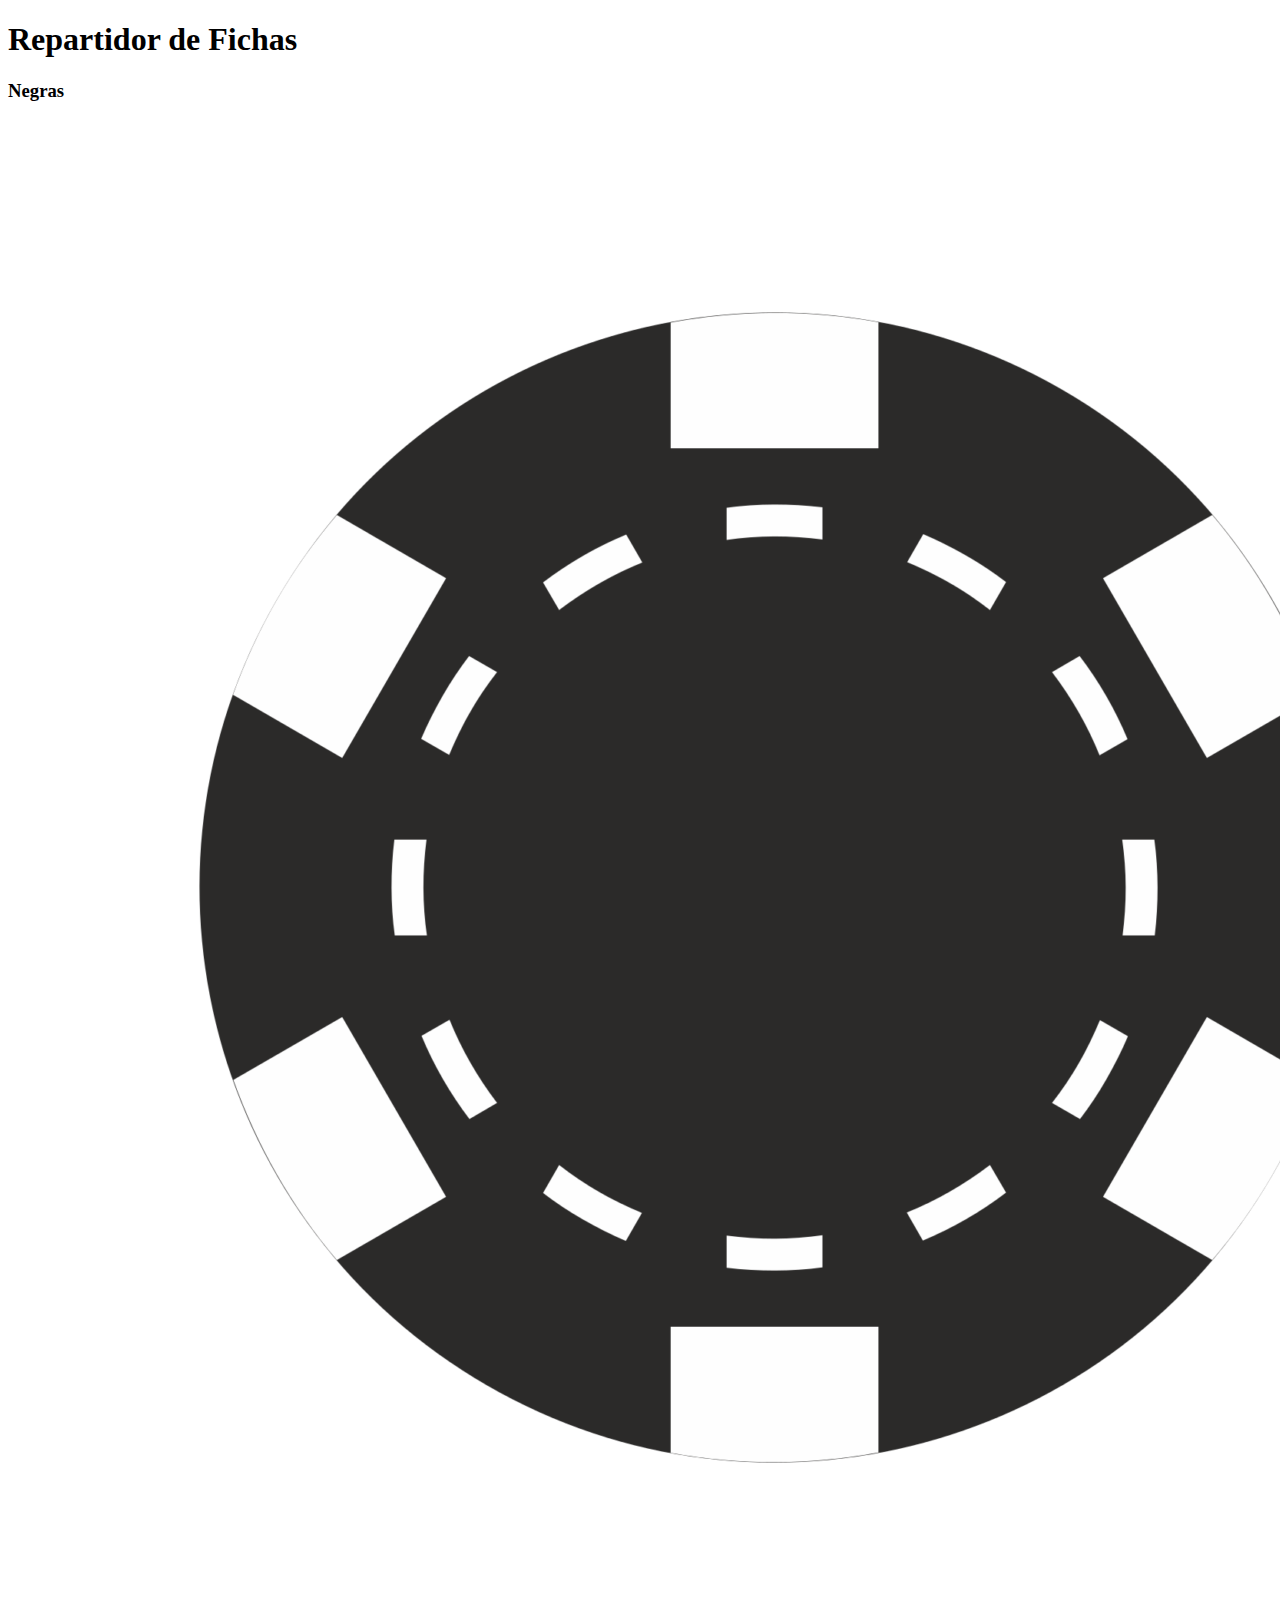
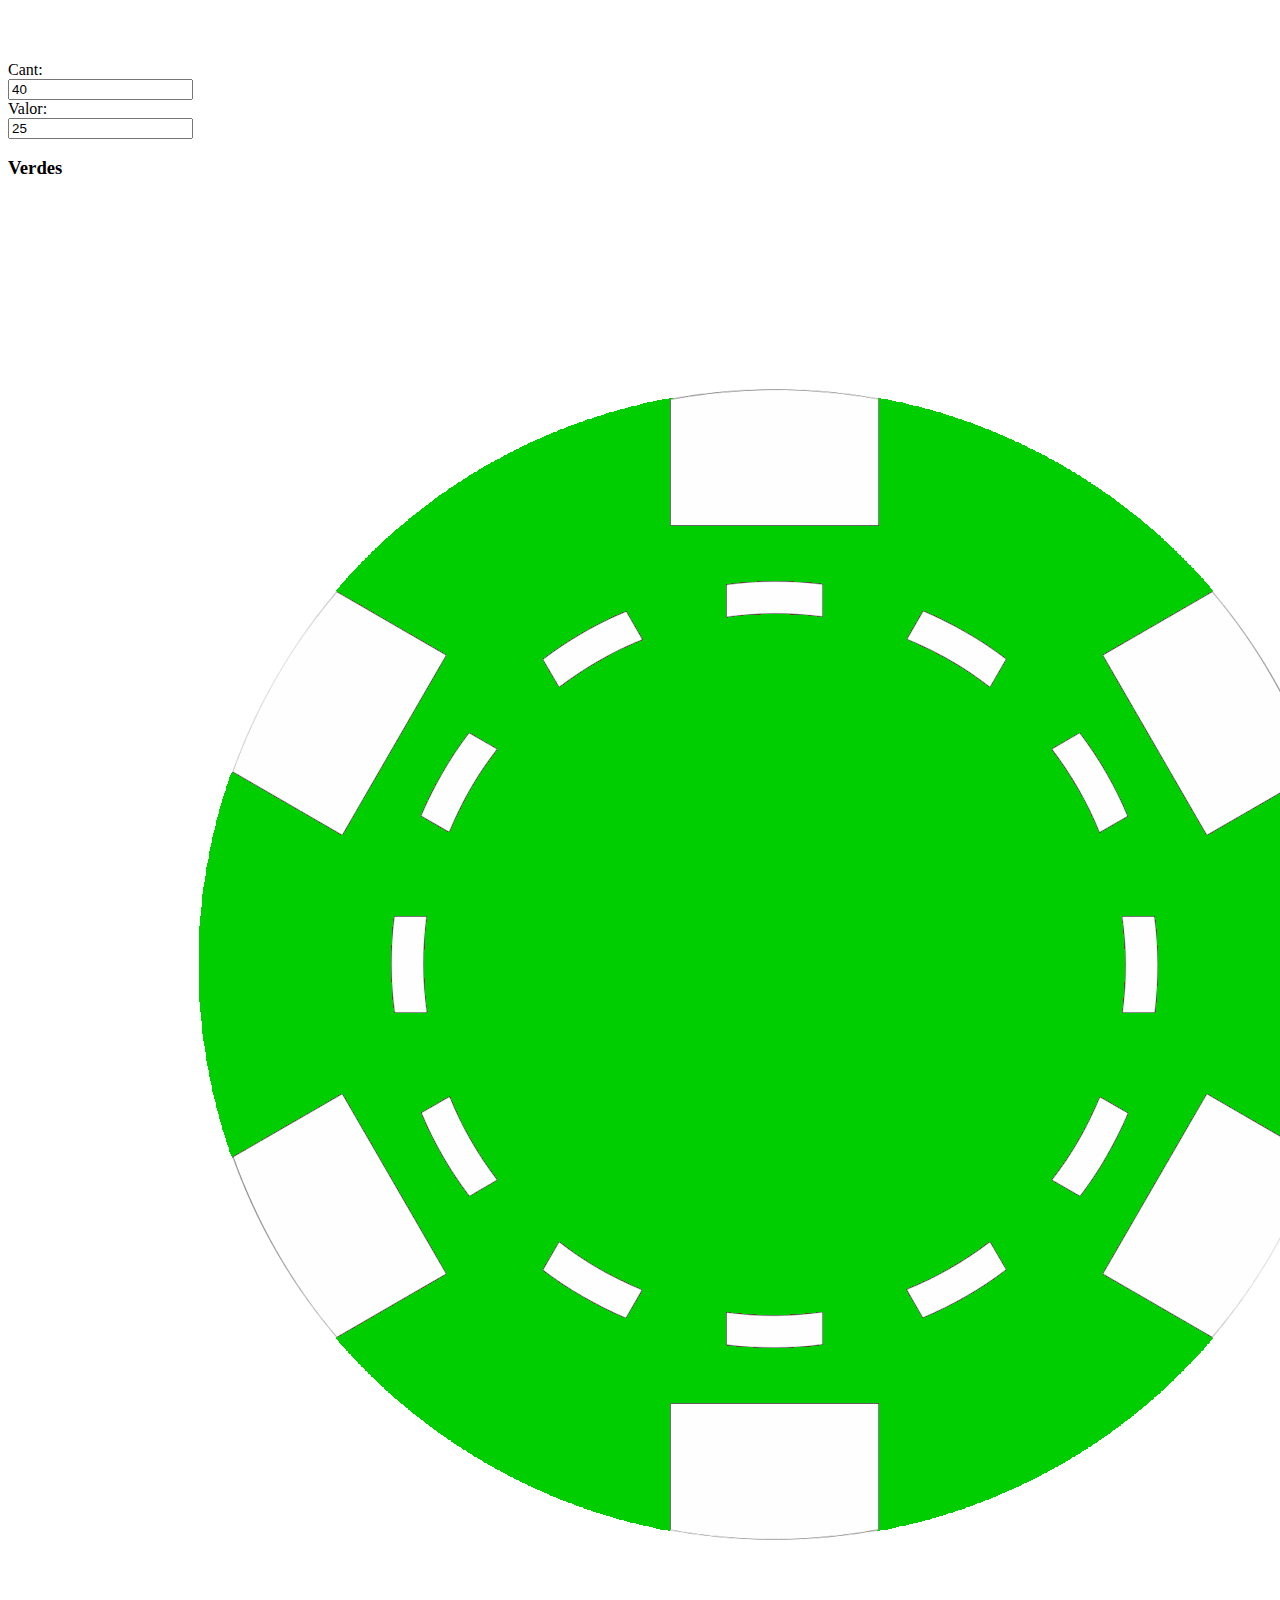
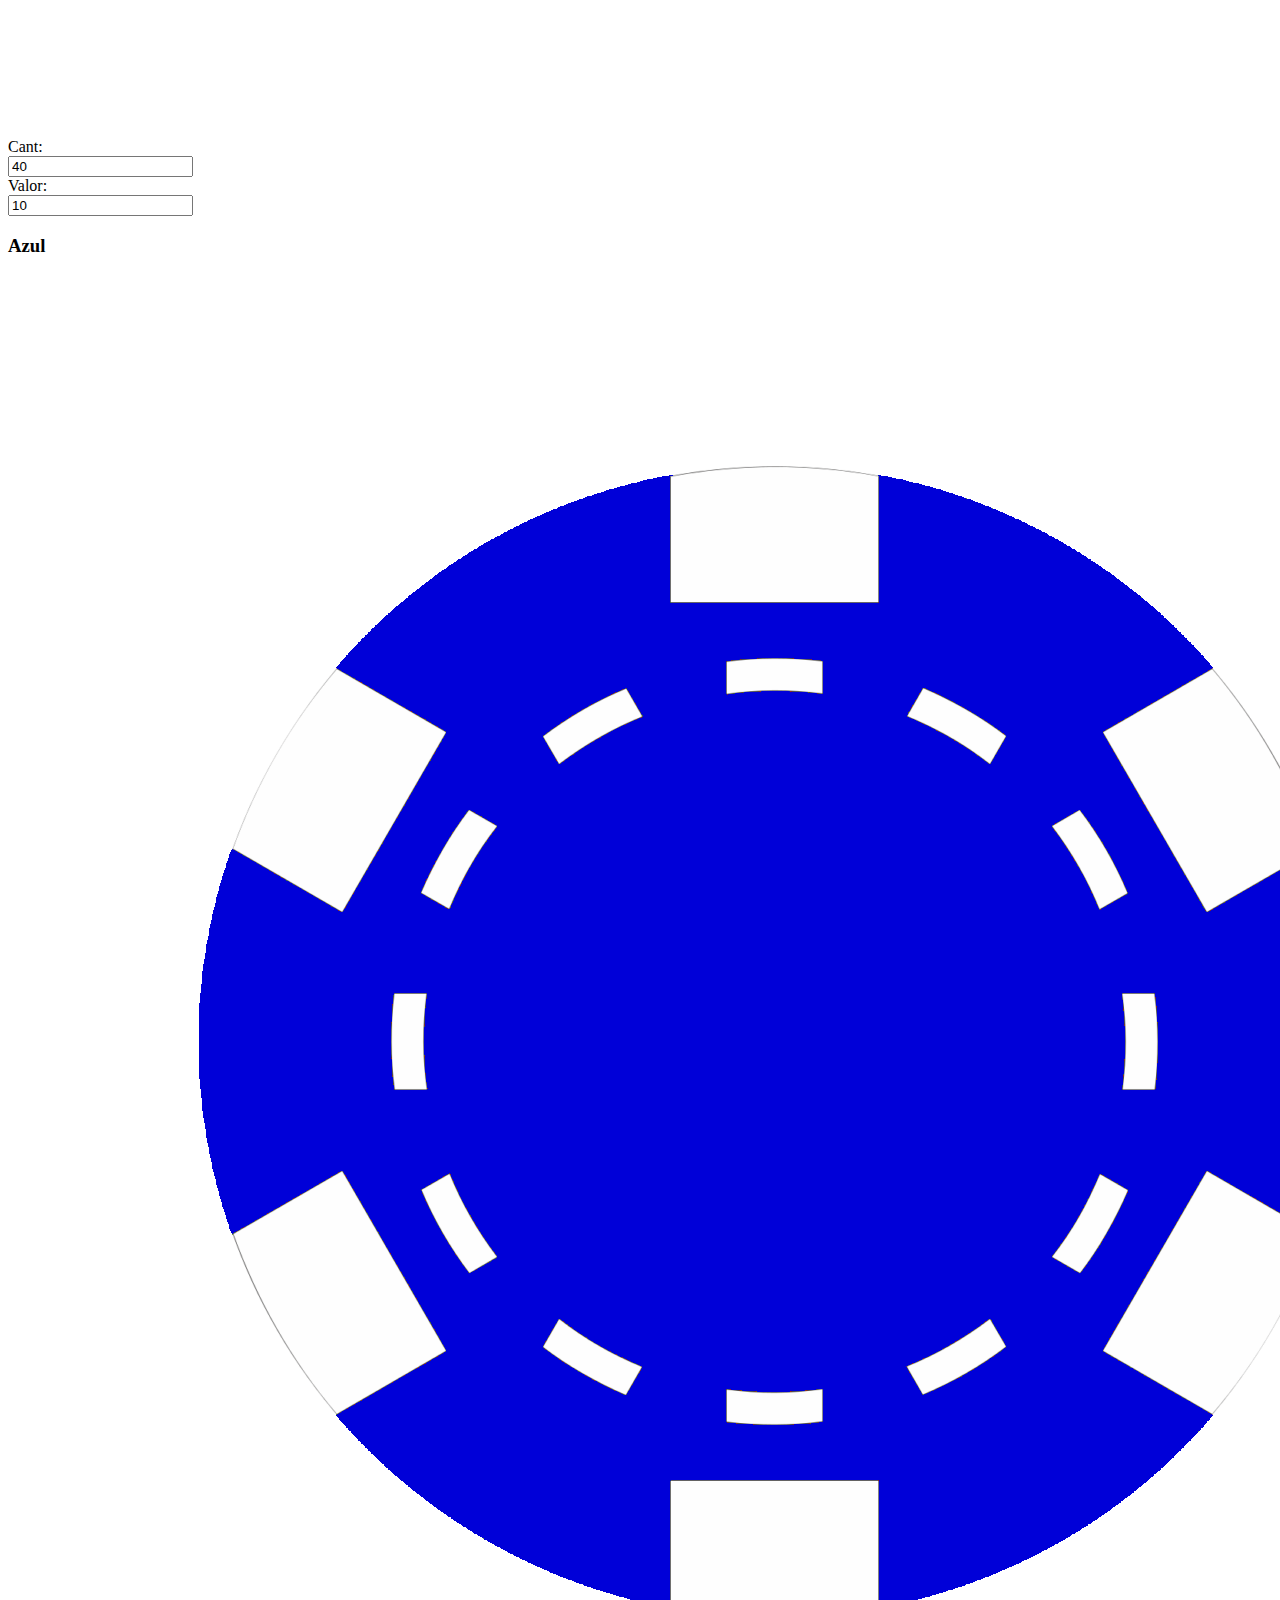
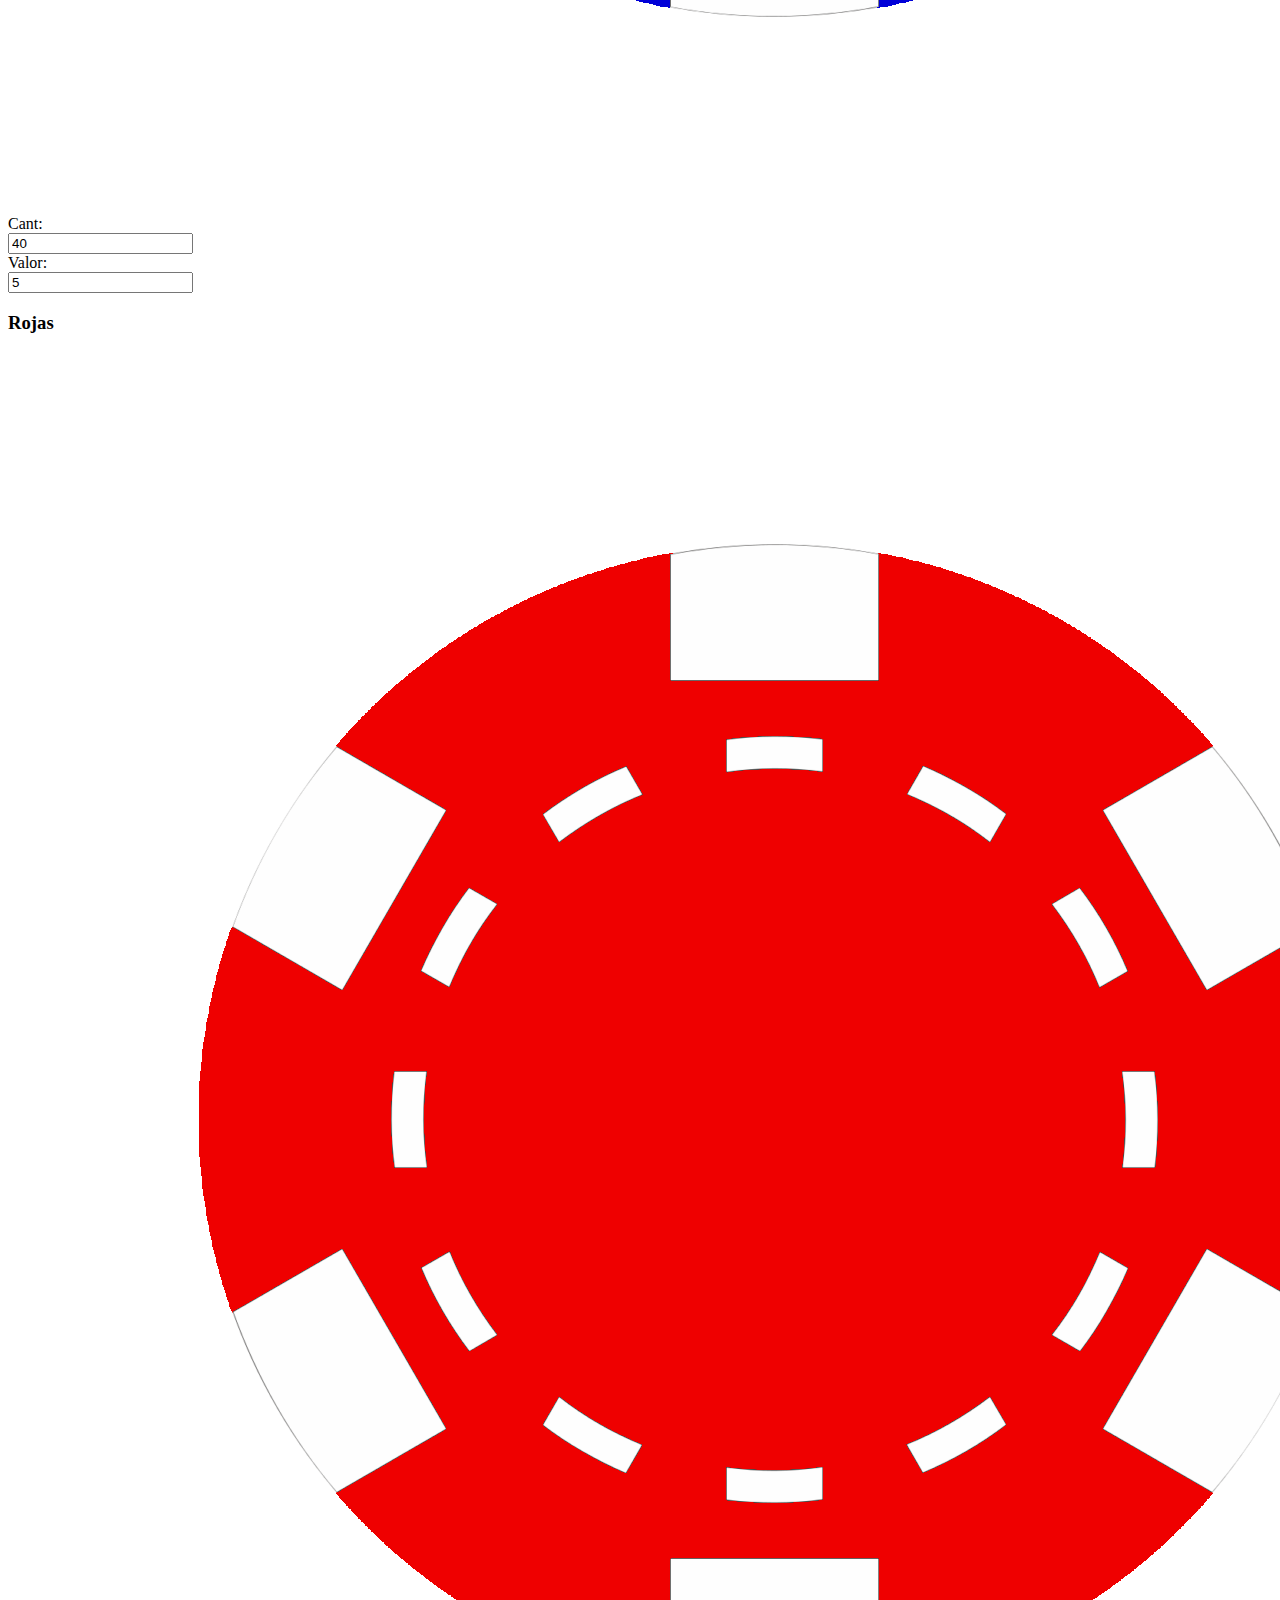
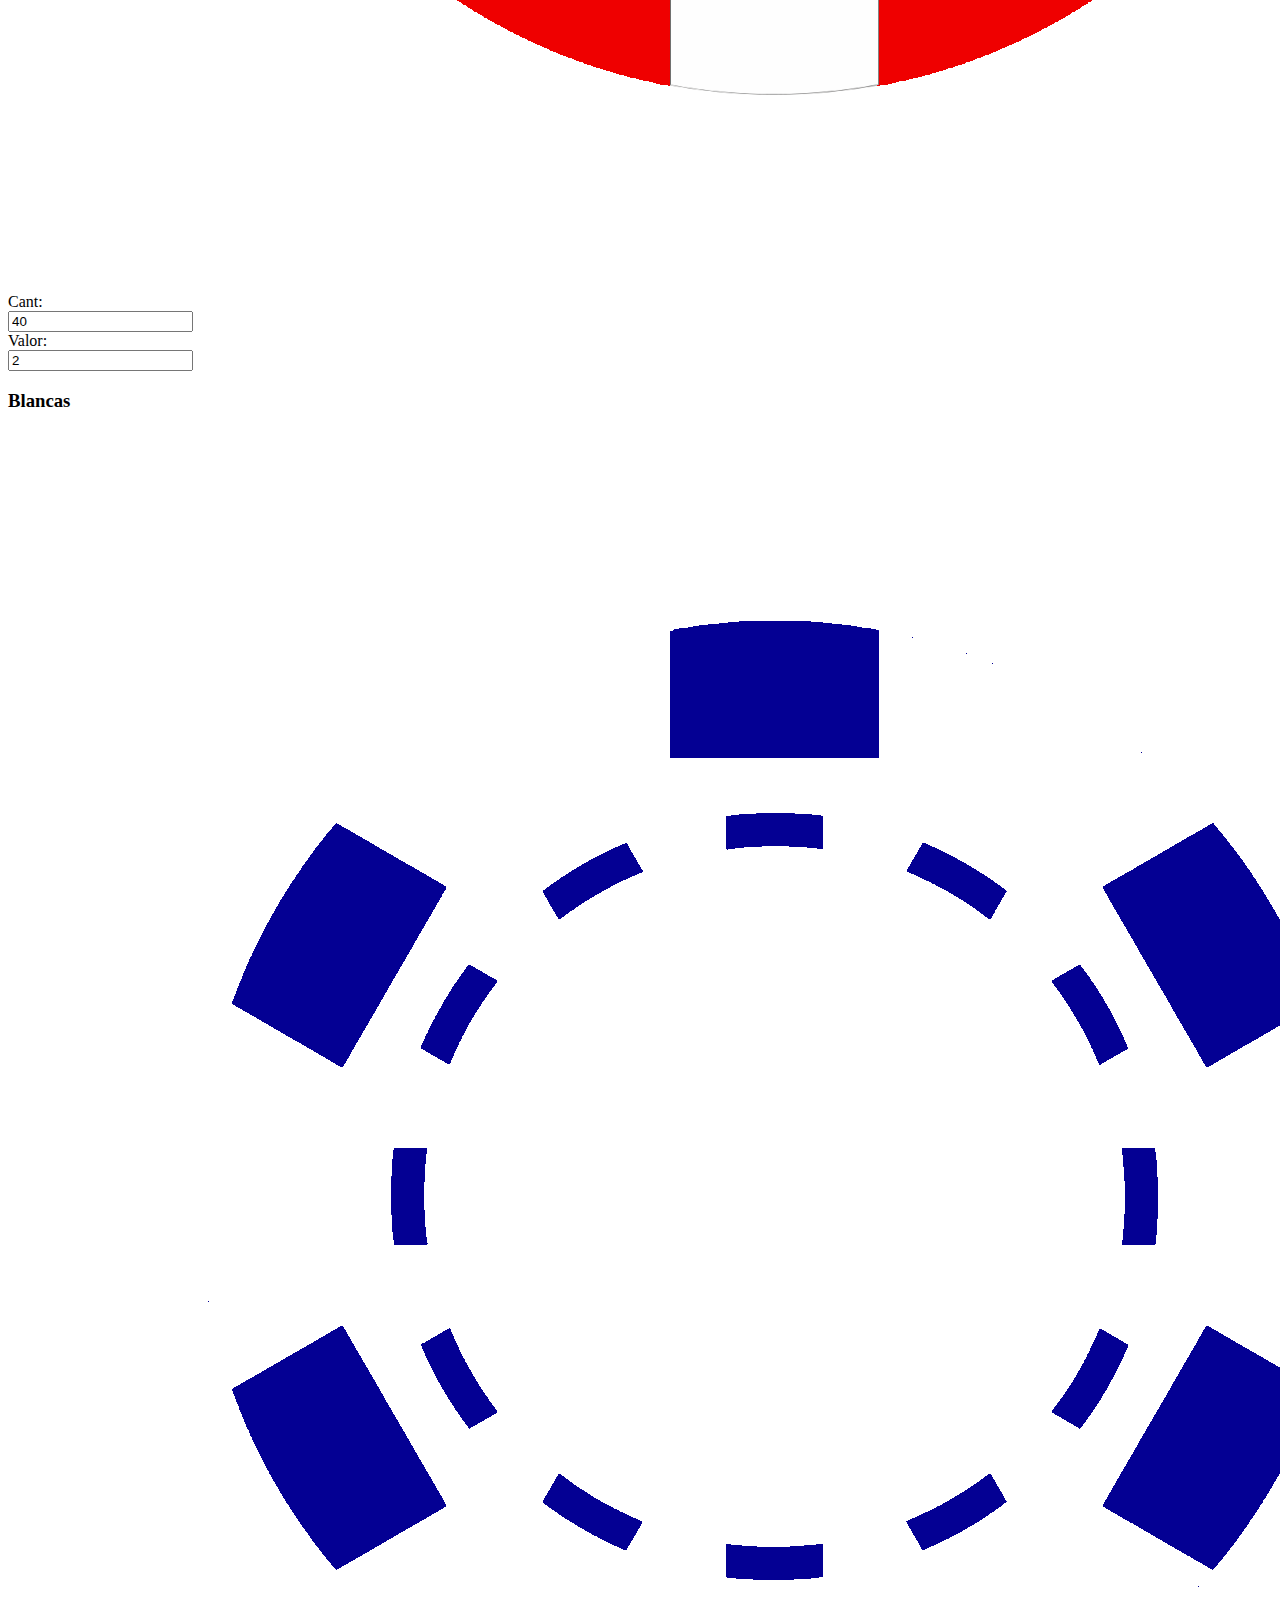
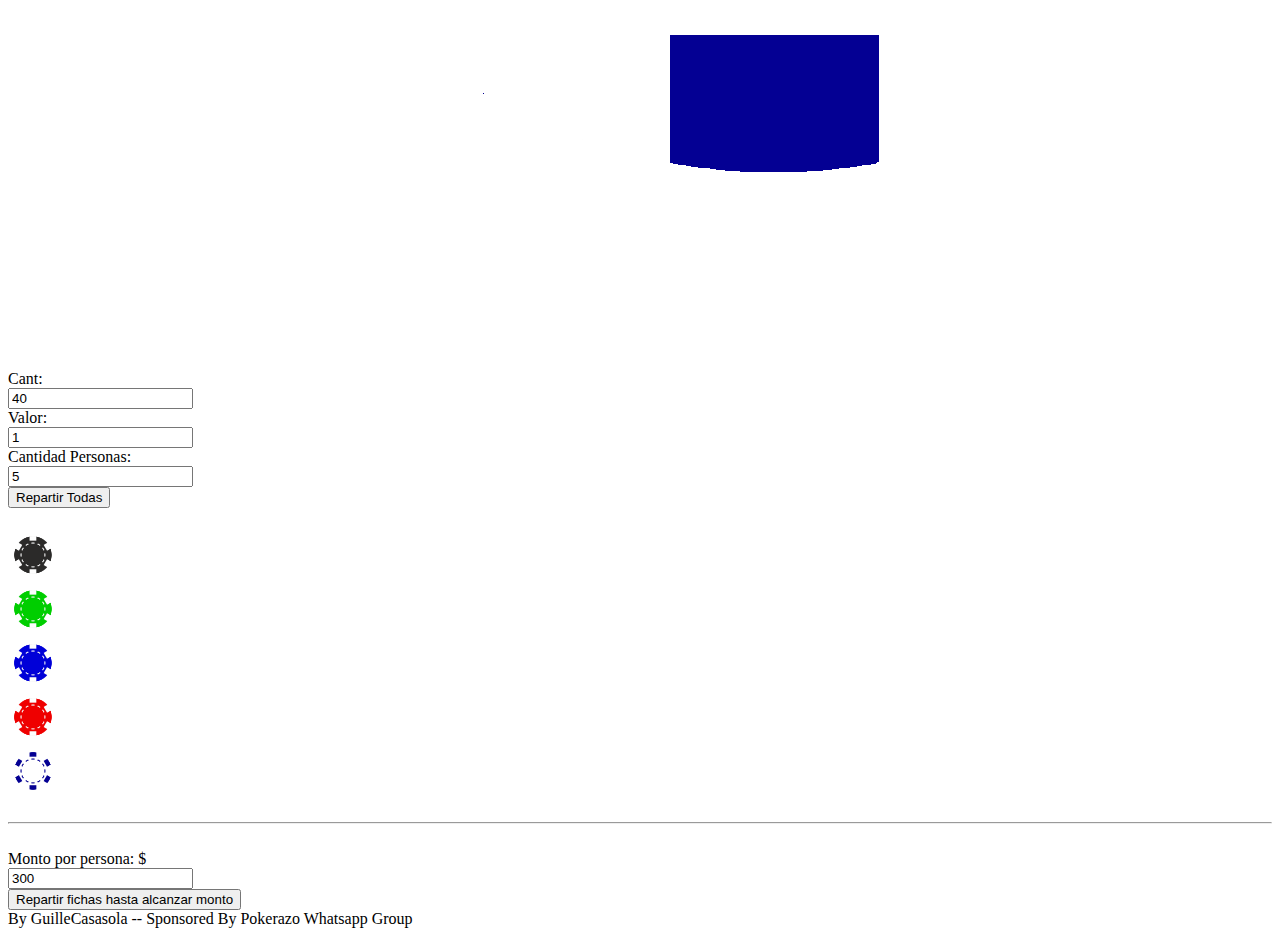
==== index.html @ 1a16ba68 "Initial Commit" ====
<!DOCTYPE html>
<html lang="en">
<head>
    <meta charset="UTF-8">
    <meta http-equiv="X-UA-Compatible" content="IE=edge">
    <meta name="viewport" content="width=device-width, initial-scale=1.0">
    <title>Repartidor de Fichas</title>
    <link href="https://cdn.jsdelivr.net/npm/bootstrap@5.1.3/dist/css/bootstrap.min.css" rel="stylesheet" integrity="sha384-1BmE4kWBq78iYhFldvKuhfTAU6auU8tT94WrHftjDbrCEXSU1oBoqyl2QvZ6jIW3" crossorigin="anonymous">
    <script src="https://cdn.jsdelivr.net/npm/bootstrap@5.1.3/dist/js/bootstrap.bundle.min.js" integrity="sha384-ka7Sk0Gln4gmtz2MlQnikT1wXgYsOg+OMhuP+IlRH9sENBO0LRn5q+8nbTov4+1p" crossorigin="anonymous"></script>

</head>
<body>
    <div class="row text-center py-5">
        <h1> Repartidor de Fichas</h1>
    </div>
    <div class="row text-center justify-content-center">
        <div class="col-6 col-sm-3 col-md-2  col-lg-2   ">
            <h3>Negras</h3>
            <img src="images/ficha_negra.png" alt="Ficha Negra" class="w-100">
            <div class="form-group row justify-content-center">
                <label for="ficha1" class="col-3 col-form-label">Cant:</label>
                <div class="col-6">
                    <input type="number" class="form-control" id="ficha1" placeholder="Cant disponible" value="40">
                </div>
            </div>
            <div class="form-group row justify-content-center">
                <label for="valorFicha1" class="col-3 col-form-label">Valor:</label>
                <div class="col-6">
                    <input type="number" class="form-control" id="valorFicha1" placeholder="Valor Ficha" value="25">
                </div>
            </div>     
        </div>
        <div class="col-6 col-sm-3 col-md-2  col-lg-2 ">
            <h3>Verdes</h3>
            <img src="images/ficha_verde.png" alt="Ficha Verde" class="w-100">
            <div class="form-group row justify-content-center">
                <label for="ficha2" class="col-3 col-form-label">Cant:</label>
                <div class="col-6">
                    <input type="number" class="form-control" id="ficha2" placeholder="Cant disponible" value="40">
                </div>
            </div>
            <div class="form-group row justify-content-center">
                <label for="valorFicha2" class="col-3 col-form-label">Valor:</label>
                <div class="col-6">
                    <input type="number" class="form-control" id="valorFicha2" placeholder="Valor Ficha" value="10">
                </div>
            </div>    
        </div>
        <div class="col-6 col-sm-3 col-md-2  col-lg-2 ">
            <h3>Azul</h3>
            <img src="images/ficha_azul.png" alt="Ficha Verde" class="w-100">
            <div class="form-group row justify-content-center">
                <label for="ficha3" class="col-3 col-form-label">Cant:</label>
                <div class="col-6">
                    <input type="number" class="form-control" id="ficha3" placeholder="Cant disponible" value="40">
                </div>
            </div>
            <div class="form-group row justify-content-center">
                <label for="valorFicha3" class="col-3 col-form-label">Valor:</label>
                <div class="col-6">
                    <input type="number" class="form-control" id="valorFicha3" placeholder="Valor Ficha" value="5">
                </div>
            </div>    
        </div>
        <div class="col-6 col-sm-3 col-md-2  col-lg-2 ">
            <h3>Rojas</h3>
            <img src="images/ficha_roja.png" alt="Ficha Roja" class="w-100">

            <div class="form-group row justify-content-center">
                <label for="ficha4" class="col-3 col-form-label">Cant:</label>
                <div class="col-6">
                    <input type="number" class="form-control" id="ficha4" placeholder="Cant disponible" value="40">
                </div>
            </div>
            <div class="form-group row justify-content-center">
                <label for="valorFicha4" class="col-3 col-form-label">Valor:</label>
                <div class="col-6">
                    <input type="number" class="form-control" id="valorFicha4" placeholder="Valor Ficha" value="2">
                </div>
            </div>         
        </div>
        <div class="col-6 col-sm-3 col-md-2  col-lg-2 ">
            <h3>Blancas</h3>
            <img src="images/ficha_blanca.png" alt="Ficha Blanca" class="w-100">

            <div class="form-group row justify-content-center">
                <label for="ficha5" class="col-3 col-form-label">Cant:</label>
                <div class="col-6">
                    <input type="number" class="form-control" id="ficha5" placeholder="Cant disponible" value="40">
                </div>
            </div>
            <div class="form-group row justify-content-center">
                <label for="valorFicha5" class="col-3 col-form-label">Valor:</label>
                <div class="col-6">
                    <input type="number" class="form-control" id="valorFicha5" placeholder="Valor Ficha" value="1">
                </div>
            </div> 
        </div>
    </div>
    <div class="row p-5">
        <div class="col-12 col-sm-6">
            <div class="form-group row justify-content-center">
                <label for="cantPersonas" class="col-5 col-form-label ">Cantidad Personas:</label>
                <div class="col-6">
                    <input type="number" class="form-control" id="cantPersonas" placeholder="Cant Personas" value="5">
                </div>
            </div> 
        </div>
        <button class="btn btn-primary m-3" onclick="calcular()">Repartir Todas </button>
    </div>
    
    <div class="row justify-content-center">
        <div class="col-12 text-center">

            <h4 id="valorMonto"> </h4>
        </div>
        <div class="col-2 d-block text-center">
            <img src="images/ficha_negra.png" class="w-100" style="max-width: 50px;" alt="">
            <span id="fpp1"></span>
        </div>
        <div class="col-2 d-block text-center">
            <img src="images/ficha_verde.png" class="w-100" style="max-width: 50px;" alt="">
            <span id="fpp2"></span>
        </div>
        <div class="col-2 d-block text-center">
            <img src="images/ficha_azul.png" class="w-100" style="max-width: 50px;" alt="">
            <span id="fpp3"></span>
        </div>
        <div class="col-2 d-block text-center">
            <img src="images/ficha_roja.png" class="w-100" style="max-width: 50px;" alt="">
            <span id="fpp4"></span>
        </div>
        <div class="col-2 d-block text-center">
            <img src="images/ficha_blanca.png" class="w-100" style="max-width: 50px;" alt="">
            <span id="fpp5"></span>
        </div>
    </div>
    <div class="p-5">

        <h5 class="text-danger" id="result"></h5>
    </div>
    <hr>

    <br>
    <div class="form-group row justify-content-center">
        <label for="montoAJugar" class="col-3 col-form-label">Monto por persona: $</label>
        <div class="col-6">
            <input type="number" class="form-control" id="montoAJugar" placeholder="$$$" value="300">
        </div>
    </div>
    <div class="row p-5">

        <button class="btn btn-success" onclick="repartirFichas()"> Repartir fichas hasta alcanzar monto</button> <br>
    </div>

    <div class="row">
        <div class="col-12 d-flex justify-content-end">
             By GuilleCasasola -- Sponsored By Pokerazo Whatsapp Group
        </div>
    </div>
</body>
<script src="https://cdn.jsdelivr.net/npm/@popperjs/core@2.10.2/dist/umd/popper.min.js" integrity="sha384-7+zCNj/IqJ95wo16oMtfsKbZ9ccEh31eOz1HGyDuCQ6wgnyJNSYdrPa03rtR1zdB" crossorigin="anonymous"></script>
<script src="https://cdn.jsdelivr.net/npm/bootstrap@5.1.3/dist/js/bootstrap.min.js" integrity="sha384-QJHtvGhmr9XOIpI6YVutG+2QOK9T+ZnN4kzFN1RtK3zEFEIsxhlmWl5/YESvpZ13" crossorigin="anonymous"></script>

<script>
    let cantidades= [];
    let cantPersonas  = 2;
    let tipoFichas  ;
    let cantFichas  ; 
    let monto ;
    let valoresFichas = []
    let maxValue;
    
    document.addEventListener("DOMContentLoaded", function() {
        for (let index = 1; index < 6; index++) {
            valoresFichas.push(document.getElementById("valorFicha"+index).value)
            cantidades.push(document.getElementById("ficha"+index).value)
        }
    });

    function calcular(){
        let total = 0;
        valoresFichas = [];
        cantidades=[];
        for (let index = 1; index < 6; index++) {
            valoresFichas.push(document.getElementById("valorFicha"+index).value)
            cantidades.push(document.getElementById("ficha"+index).value / parseInt(document.getElementById("cantPersonas").value))
            console.log(cantidades)
            let fichasPorPersona = Math.trunc(parseInt(document.getElementById("ficha"+index).value )  / parseInt(document.getElementById("cantPersonas").value)) ;
            total += parseInt(document.getElementById("valorFicha"+index).value) * fichasPorPersona
            
            document.getElementById("fpp"+index).innerHTML = fichasPorPersona;
        }
        document.getElementById("valorMonto").innerText = "Valor Fichas Equitativas: $" + total;
        maxValue= total
    }

    function repartirFichas(){
        calcular()
        let montoAJugar = document.getElementById("montoAJugar").value;
        if( montoAJugar > maxValue){
            document.getElementById("result").innerText = "Los valores de las fichas son bajos para alcanzar el monto a jugar con esa cantidad de personas";
        }else{
            document.getElementById("result").innerText = ""
            console.log(cantidades)
            let maxPorcentaje = [1,1,1,1,1]
            let result = [];
            let montoCalculated = [0,0,0,0,0];
            let fichasCalculated = [0,0,0,0,0];
            let suma = 0
            
            while(suma < montoAJugar && (cantidades.reduce((partialSum, a) => partialSum + a, 0) > 0)){
                console.log(cantidades.reduce((partialSum, a) => partialSum + a, 0) )
                valoresFichas.forEach((element,index) => {
                    suma = montoCalculated.reduce((partialSum, a) => partialSum + a, 0);
                    if((suma+parseInt(element))<=montoAJugar && cantidades[index]>0){
                        
                        montoCalculated[index]+= parseInt(element);
                        fichasCalculated[index]++;
                    }
                    cantidades[index]--;
                });
            }
            fichasCalculated.forEach((element,index) => {
                document.getElementById("valorMonto").innerText = "Monto repartido $" + suma;
                document.getElementById("fpp"+(index+1)).innerText=element;
            });
        }
    }


</script>
</html>
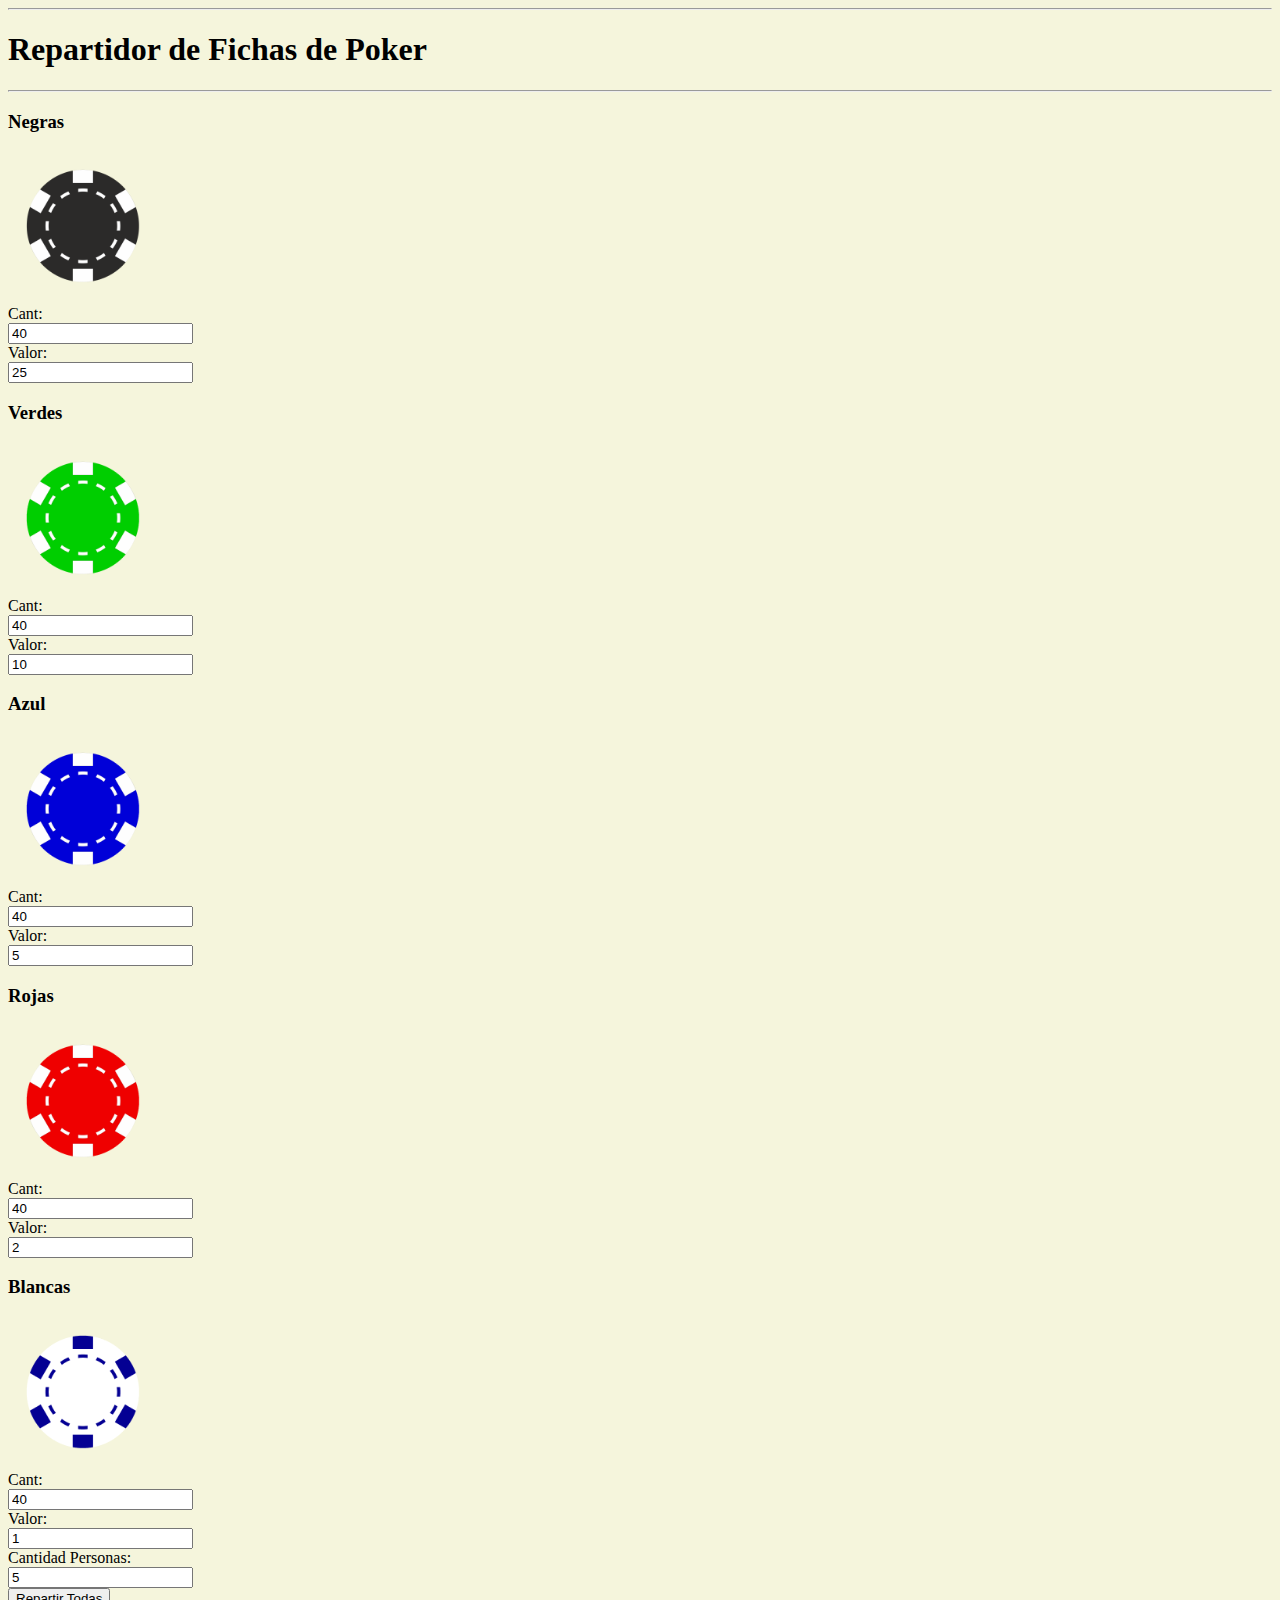
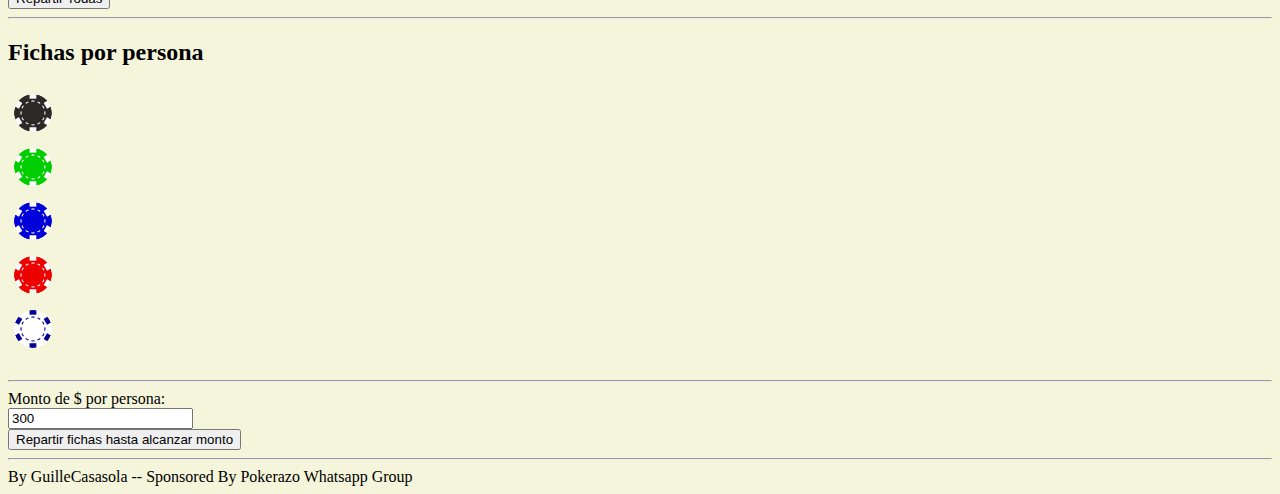
==== commit 83e4fcc1: "update: design fixes" ====
--- a/index.html
+++ b/index.html
@@ -4,100 +4,102 @@
     <meta charset="UTF-8">
     <meta http-equiv="X-UA-Compatible" content="IE=edge">
     <meta name="viewport" content="width=device-width, initial-scale=1.0">
-    <title>Repartidor de Fichas</title>
+    <title>Repartidor de Fichas de Poker</title>
     <link href="https://cdn.jsdelivr.net/npm/bootstrap@5.1.3/dist/css/bootstrap.min.css" rel="stylesheet" integrity="sha384-1BmE4kWBq78iYhFldvKuhfTAU6auU8tT94WrHftjDbrCEXSU1oBoqyl2QvZ6jIW3" crossorigin="anonymous">
     <script src="https://cdn.jsdelivr.net/npm/bootstrap@5.1.3/dist/js/bootstrap.bundle.min.js" integrity="sha384-ka7Sk0Gln4gmtz2MlQnikT1wXgYsOg+OMhuP+IlRH9sENBO0LRn5q+8nbTov4+1p" crossorigin="anonymous"></script>
-
+    <link rel="stylesheet" href="style.css">
 </head>
-<body>
-    <div class="row text-center py-5">
-        <h1> Repartidor de Fichas</h1>
+<body class="p-3">
+    <hr>
+    <div class="row text-center py-3">
+        <h1> Repartidor de Fichas de Poker</h1>
     </div>
+    <hr>
     <div class="row text-center justify-content-center">
-        <div class="col-6 col-sm-3 col-md-2  col-lg-2   ">
+        <div class="col-6 col-sm-3 col-md-2 col-lg-2   ">
             <h3>Negras</h3>
-            <img src="images/ficha_negra.png" alt="Ficha Negra" class="w-100">
+            <img src="images/ficha_negra.png" alt="Ficha Negra" class="w-100 fichaGrande">
             <div class="form-group row justify-content-center">
-                <label for="ficha1" class="col-3 col-form-label">Cant:</label>
-                <div class="col-6">
+                <label for="ficha1" class="col-4 col-form-label">Cant:</label>
+                <div class="col-8">
                     <input type="number" class="form-control" id="ficha1" placeholder="Cant disponible" value="40">
                 </div>
             </div>
             <div class="form-group row justify-content-center">
-                <label for="valorFicha1" class="col-3 col-form-label">Valor:</label>
-                <div class="col-6">
+                <label for="valorFicha1" class="col-4 col-form-label">Valor:</label>
+                <div class="col-8">
                     <input type="number" class="form-control" id="valorFicha1" placeholder="Valor Ficha" value="25">
                 </div>
             </div>     
         </div>
         <div class="col-6 col-sm-3 col-md-2  col-lg-2 ">
             <h3>Verdes</h3>
-            <img src="images/ficha_verde.png" alt="Ficha Verde" class="w-100">
+            <img src="images/ficha_verde.png" alt="Ficha Verde" class="w-100 fichaGrande">
             <div class="form-group row justify-content-center">
-                <label for="ficha2" class="col-3 col-form-label">Cant:</label>
-                <div class="col-6">
+                <label for="ficha2" class="col-4 col-form-label">Cant:</label>
+                <div class="col-8">
                     <input type="number" class="form-control" id="ficha2" placeholder="Cant disponible" value="40">
                 </div>
             </div>
             <div class="form-group row justify-content-center">
-                <label for="valorFicha2" class="col-3 col-form-label">Valor:</label>
-                <div class="col-6">
+                <label for="valorFicha2" class="col-4 col-form-label">Valor:</label>
+                <div class="col-8">
                     <input type="number" class="form-control" id="valorFicha2" placeholder="Valor Ficha" value="10">
                 </div>
             </div>    
         </div>
         <div class="col-6 col-sm-3 col-md-2  col-lg-2 ">
             <h3>Azul</h3>
-            <img src="images/ficha_azul.png" alt="Ficha Verde" class="w-100">
+            <img src="images/ficha_azul.png" alt="Ficha Verde" class="w-100 fichaGrande">
             <div class="form-group row justify-content-center">
-                <label for="ficha3" class="col-3 col-form-label">Cant:</label>
-                <div class="col-6">
+                <label for="ficha3" class="col-4 col-form-label">Cant:</label>
+                <div class="col-8">
                     <input type="number" class="form-control" id="ficha3" placeholder="Cant disponible" value="40">
                 </div>
             </div>
             <div class="form-group row justify-content-center">
-                <label for="valorFicha3" class="col-3 col-form-label">Valor:</label>
-                <div class="col-6">
+                <label for="valorFicha3" class="col-4 col-form-label">Valor:</label>
+                <div class="col-8">
                     <input type="number" class="form-control" id="valorFicha3" placeholder="Valor Ficha" value="5">
                 </div>
             </div>    
         </div>
         <div class="col-6 col-sm-3 col-md-2  col-lg-2 ">
             <h3>Rojas</h3>
-            <img src="images/ficha_roja.png" alt="Ficha Roja" class="w-100">
+            <img src="images/ficha_roja.png" alt="Ficha Roja" class="w-100 fichaGrande">
 
             <div class="form-group row justify-content-center">
-                <label for="ficha4" class="col-3 col-form-label">Cant:</label>
-                <div class="col-6">
+                <label for="ficha4" class="col-4 col-form-label">Cant:</label>
+                <div class="col-8">
                     <input type="number" class="form-control" id="ficha4" placeholder="Cant disponible" value="40">
                 </div>
             </div>
             <div class="form-group row justify-content-center">
-                <label for="valorFicha4" class="col-3 col-form-label">Valor:</label>
-                <div class="col-6">
+                <label for="valorFicha4" class="col-4 col-form-label">Valor:</label>
+                <div class="col-8">
                     <input type="number" class="form-control" id="valorFicha4" placeholder="Valor Ficha" value="2">
                 </div>
             </div>         
         </div>
         <div class="col-6 col-sm-3 col-md-2  col-lg-2 ">
             <h3>Blancas</h3>
-            <img src="images/ficha_blanca.png" alt="Ficha Blanca" class="w-100">
+            <img src="images/ficha_blanca.png" alt="Ficha Blanca" class="w-100 fichaGrande">
 
             <div class="form-group row justify-content-center">
-                <label for="ficha5" class="col-3 col-form-label">Cant:</label>
-                <div class="col-6">
+                <label for="ficha5" class="col-4 col-form-label">Cant:</label>
+                <div class="col-8">
                     <input type="number" class="form-control" id="ficha5" placeholder="Cant disponible" value="40">
                 </div>
             </div>
             <div class="form-group row justify-content-center">
-                <label for="valorFicha5" class="col-3 col-form-label">Valor:</label>
-                <div class="col-6">
+                <label for="valorFicha5" class="col-4 col-form-label">Valor:</label>
+                <div class="col-8">
                     <input type="number" class="form-control" id="valorFicha5" placeholder="Valor Ficha" value="1">
                 </div>
             </div> 
         </div>
     </div>
-    <div class="row p-5">
+    <div class="row p-5 pb-0">
         <div class="col-12 col-sm-6">
             <div class="form-group row justify-content-center">
                 <label for="cantPersonas" class="col-5 col-form-label ">Cantidad Personas:</label>
@@ -106,53 +108,56 @@
                 </div>
             </div> 
         </div>
-        <button class="btn btn-primary m-3" onclick="calcular()">Repartir Todas </button>
+        <div class="col-12">
+            <button type="button" class="btn btn-primary btn-block w-100 mt-3" onclick="calcular()">Repartir Todas </button>
+        </div>
     </div>
+
+    <hr>
     
     <div class="row justify-content-center">
+        <h2> Fichas por persona</h2>
         <div class="col-12 text-center">
-
-            <h4 id="valorMonto"> </h4>
+            <h5 id="valorMonto"> </h5>
         </div>
         <div class="col-2 d-block text-center">
-            <img src="images/ficha_negra.png" class="w-100" style="max-width: 50px;" alt="">
+            <img src="images/ficha_negra.png" class="w-100 fichaChica" alt="Fichas negras a repartir">
             <span id="fpp1"></span>
         </div>
         <div class="col-2 d-block text-center">
-            <img src="images/ficha_verde.png" class="w-100" style="max-width: 50px;" alt="">
+            <img src="images/ficha_verde.png" class="w-100 fichaChica" alt="Fichas verdes a repartir">
             <span id="fpp2"></span>
         </div>
         <div class="col-2 d-block text-center">
-            <img src="images/ficha_azul.png" class="w-100" style="max-width: 50px;" alt="">
+            <img src="images/ficha_azul.png" class="w-100 fichaChica"  alt="Fichas azules a repartir">
             <span id="fpp3"></span>
         </div>
         <div class="col-2 d-block text-center">
-            <img src="images/ficha_roja.png" class="w-100" style="max-width: 50px;" alt="">
+            <img src="images/ficha_roja.png" class="w-100 fichaChica"  alt="Fichas rojas a repartir">
             <span id="fpp4"></span>
         </div>
         <div class="col-2 d-block text-center">
-            <img src="images/ficha_blanca.png" class="w-100" style="max-width: 50px;" alt="">
+            <img src="images/ficha_blanca.png" class="w-100 fichaChica"  alt="Fichas blanca a repartir">
             <span id="fpp5"></span>
         </div>
     </div>
-    <div class="p-5">
-
+    <div class="p-2">
         <h5 class="text-danger" id="result"></h5>
     </div>
     <hr>
-
-    <br>
-    <div class="form-group row justify-content-center">
-        <label for="montoAJugar" class="col-3 col-form-label">Monto por persona: $</label>
+    <div class="row pt-2">
         <div class="col-6">
-            <input type="number" class="form-control" id="montoAJugar" placeholder="$$$" value="300">
+            <div class="form-group">
+                <label for="montoAJugar" >Monto de $ por persona: </label>
+                <div ><input type="number" class="form-control d-inline" id="montoAJugar" placeholder="$$$" value="300">
+                </div>
+            </div>
+        </div>
+        <div class="col-6">
+            <button class="btn btn-success btn-block" onclick="repartirFichas()"> Repartir fichas hasta alcanzar monto</button> <br>
         </div>
     </div>
-    <div class="row p-5">
-
-        <button class="btn btn-success" onclick="repartirFichas()"> Repartir fichas hasta alcanzar monto</button> <br>
-    </div>
-
+    <hr>
     <div class="row">
         <div class="col-12 d-flex justify-content-end">
              By GuilleCasasola -- Sponsored By Pokerazo Whatsapp Group
@@ -162,72 +167,5 @@
 <script src="https://cdn.jsdelivr.net/npm/@popperjs/core@2.10.2/dist/umd/popper.min.js" integrity="sha384-7+zCNj/IqJ95wo16oMtfsKbZ9ccEh31eOz1HGyDuCQ6wgnyJNSYdrPa03rtR1zdB" crossorigin="anonymous"></script>
 <script src="https://cdn.jsdelivr.net/npm/bootstrap@5.1.3/dist/js/bootstrap.min.js" integrity="sha384-QJHtvGhmr9XOIpI6YVutG+2QOK9T+ZnN4kzFN1RtK3zEFEIsxhlmWl5/YESvpZ13" crossorigin="anonymous"></script>
 
-<script>
-    let cantidades= [];
-    let cantPersonas  = 2;
-    let tipoFichas  ;
-    let cantFichas  ; 
-    let monto ;
-    let valoresFichas = []
-    let maxValue;
-    
-    document.addEventListener("DOMContentLoaded", function() {
-        for (let index = 1; index < 6; index++) {
-            valoresFichas.push(document.getElementById("valorFicha"+index).value)
-            cantidades.push(document.getElementById("ficha"+index).value)
-        }
-    });
-
-    function calcular(){
-        let total = 0;
-        valoresFichas = [];
-        cantidades=[];
-        for (let index = 1; index < 6; index++) {
-            valoresFichas.push(document.getElementById("valorFicha"+index).value)
-            cantidades.push(document.getElementById("ficha"+index).value / parseInt(document.getElementById("cantPersonas").value))
-            console.log(cantidades)
-            let fichasPorPersona = Math.trunc(parseInt(document.getElementById("ficha"+index).value )  / parseInt(document.getElementById("cantPersonas").value)) ;
-            total += parseInt(document.getElementById("valorFicha"+index).value) * fichasPorPersona
-            
-            document.getElementById("fpp"+index).innerHTML = fichasPorPersona;
-        }
-        document.getElementById("valorMonto").innerText = "Valor Fichas Equitativas: $" + total;
-        maxValue= total
-    }
-
-    function repartirFichas(){
-        calcular()
-        let montoAJugar = document.getElementById("montoAJugar").value;
-        if( montoAJugar > maxValue){
-            document.getElementById("result").innerText = "Los valores de las fichas son bajos para alcanzar el monto a jugar con esa cantidad de personas";
-        }else{
-            document.getElementById("result").innerText = ""
-            console.log(cantidades)
-            let maxPorcentaje = [1,1,1,1,1]
-            let result = [];
-            let montoCalculated = [0,0,0,0,0];
-            let fichasCalculated = [0,0,0,0,0];
-            let suma = 0
-            
-            while(suma < montoAJugar && (cantidades.reduce((partialSum, a) => partialSum + a, 0) > 0)){
-                console.log(cantidades.reduce((partialSum, a) => partialSum + a, 0) )
-                valoresFichas.forEach((element,index) => {
-                    suma = montoCalculated.reduce((partialSum, a) => partialSum + a, 0);
-                    if((suma+parseInt(element))<=montoAJugar && cantidades[index]>0){
-                        
-                        montoCalculated[index]+= parseInt(element);
-                        fichasCalculated[index]++;
-                    }
-                    cantidades[index]--;
-                });
-            }
-            fichasCalculated.forEach((element,index) => {
-                document.getElementById("valorMonto").innerText = "Monto repartido $" + suma;
-                document.getElementById("fpp"+(index+1)).innerText=element;
-            });
-        }
-    }
-
-
-</script>
+<script src="index.js"></script>
 </html>--- a/style.css
+++ b/style.css
@@ -0,0 +1,11 @@
+
+body {
+    background-color:beige;
+}
+.fichaChica {
+    max-width: 50px;
+}
+
+.fichaGrande {
+    max-width: 150px;
+}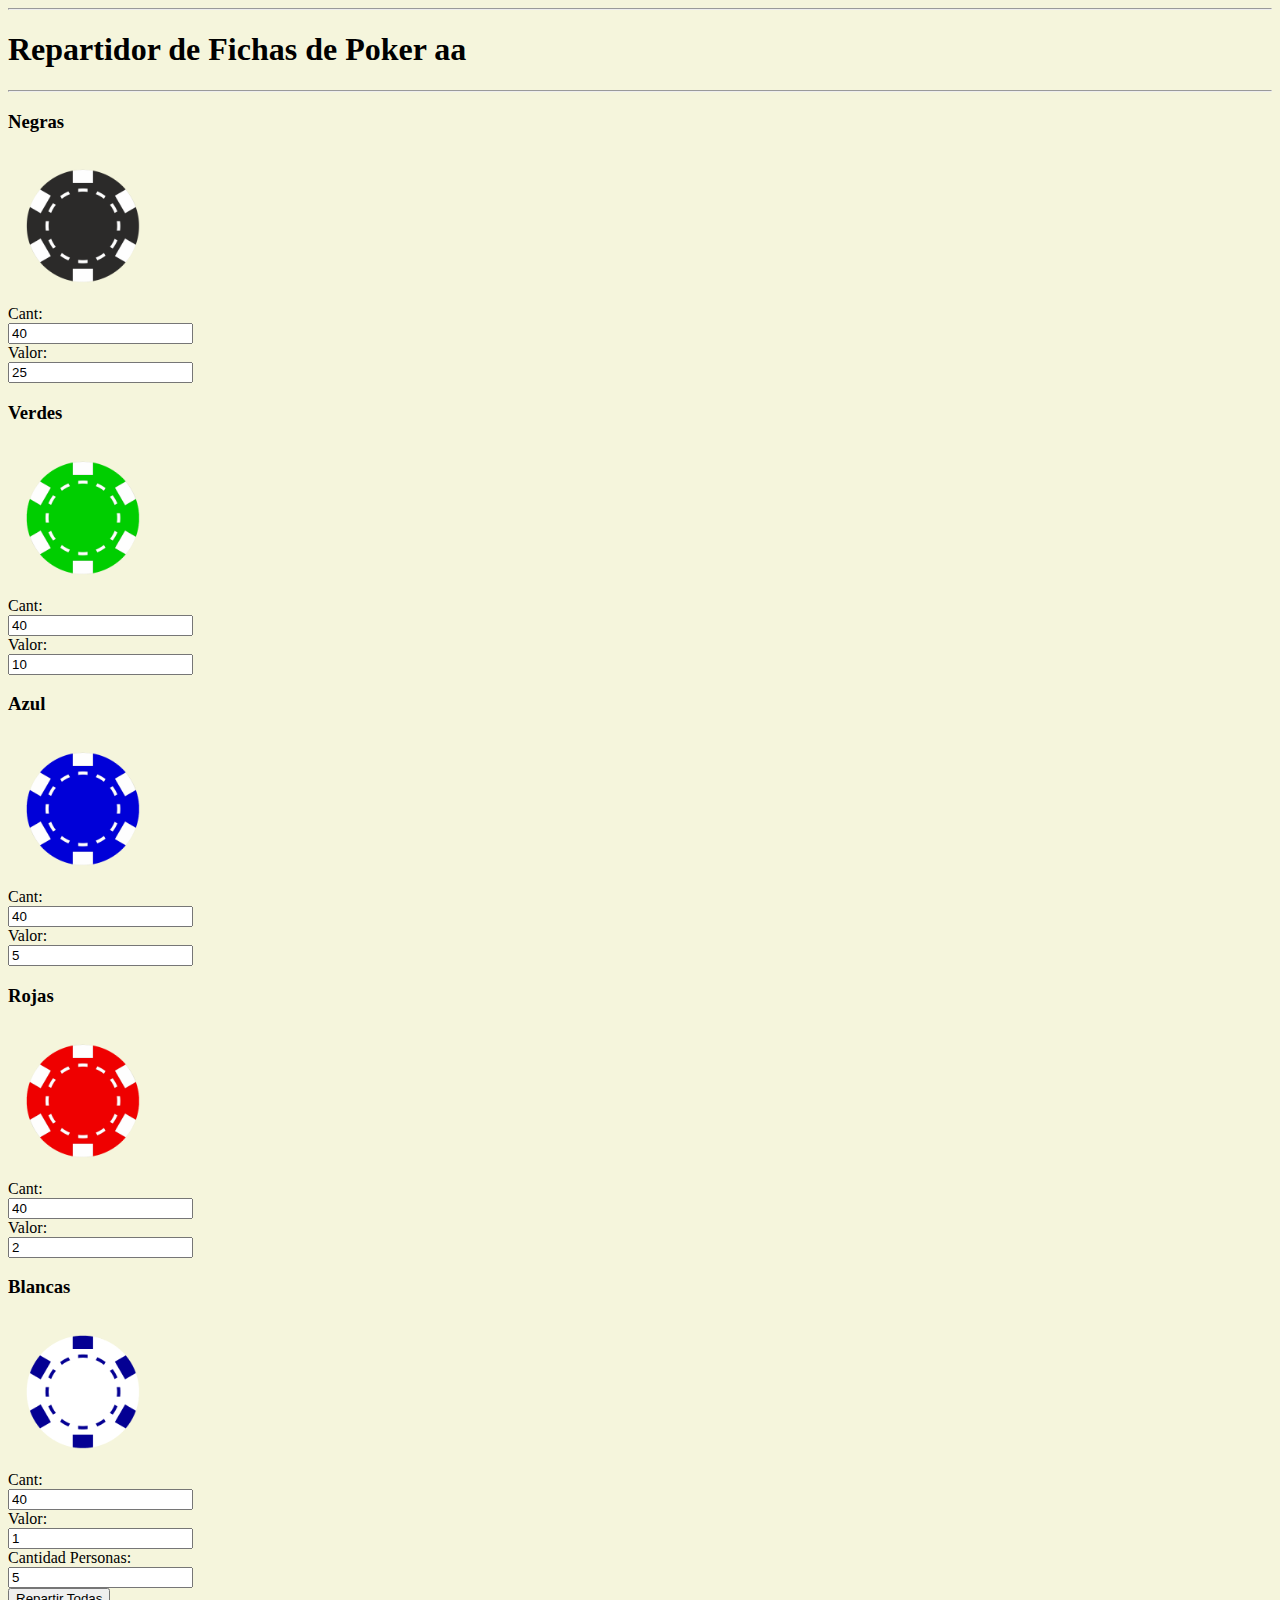
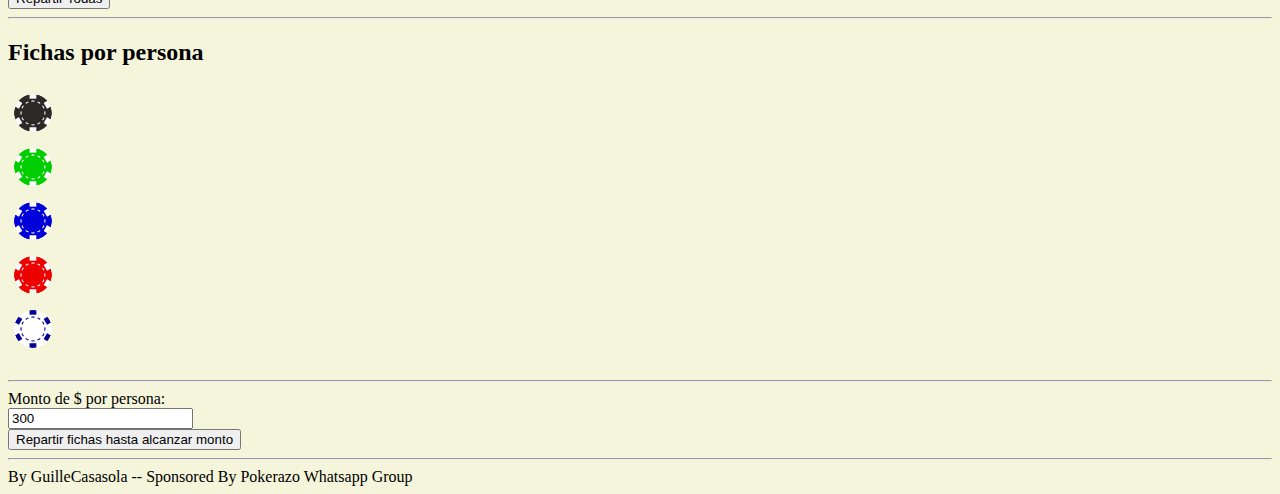
==== commit 42730bec: "new" ====
--- a/index.html
+++ b/index.html
@@ -12,7 +12,7 @@
 <body class="p-3">
     <hr>
     <div class="row text-center py-3">
-        <h1> Repartidor de Fichas de Poker</h1>
+        <h1> Repartidor de Fichas de Poker  aa</h1>
     </div>
     <hr>
     <div class="row text-center justify-content-center">
